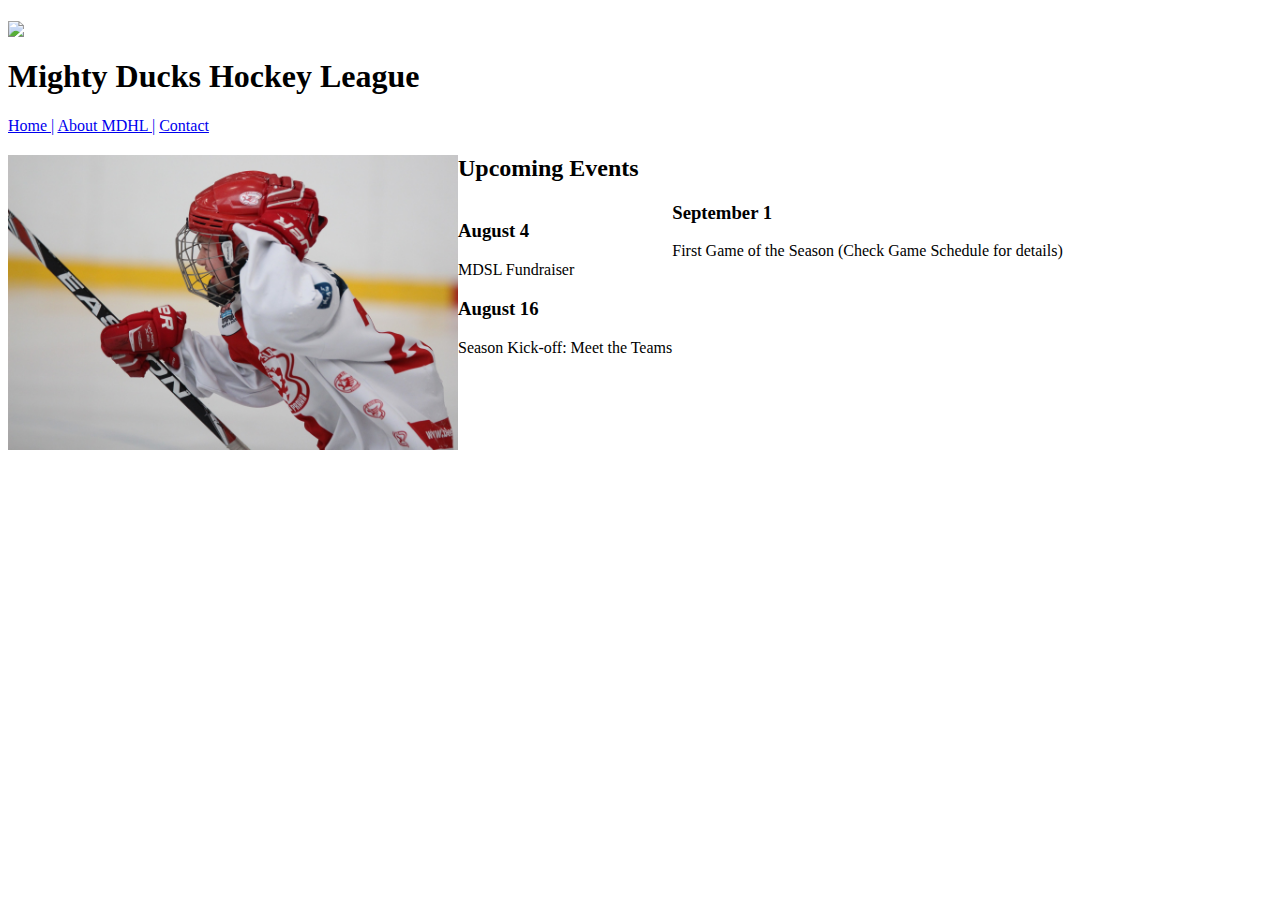
==== index.html @ 143ecef5 "version_1" ====
<!DOCTYPE html>
<html lang="en">
    <head>
        <meta charset="UTF-8"/>
        <meta http-equiv="X-UA-Compatible" content="IE=edge"/>
        <meta name="viewport" content="width=device-width, initial-scale=1.0"/>   
        <title>Document</title>    
    </head>
    <body>
        <header>        
            <nav>
                <h1>
                    <img src="assets/logo.png" style="float: left;" width="120px"/><br/>Mighty Ducks Hockey League</h1>            
                    <a href="index.html">Home |</a>  
                    <a href="about.html">About MDHL |</a>  
                    <a href="contact.html">Contact</a>            
                <section>                     
                    <article>
                        <img src="assets/hockey  1.jpg" style="float: left;" width="450px"/>                        
                            <h2>Upcoming Events</h2>
                        <div style="float: left">
                            <h3>August 4</h3>                        
                                <p>MDSL Fundraiser</p>                            
                            <h3>August 16</h3>                        
                                <p>Season Kick-off: Meet the Teams</p>
                        </div>    
                            <h3>September 1</h3>
                                <p>First Game of the Season (Check Game Schedule for details)</p>                        
                    </article>
                </section>
            </nav>
        </header>
    </body>                                         
</html>
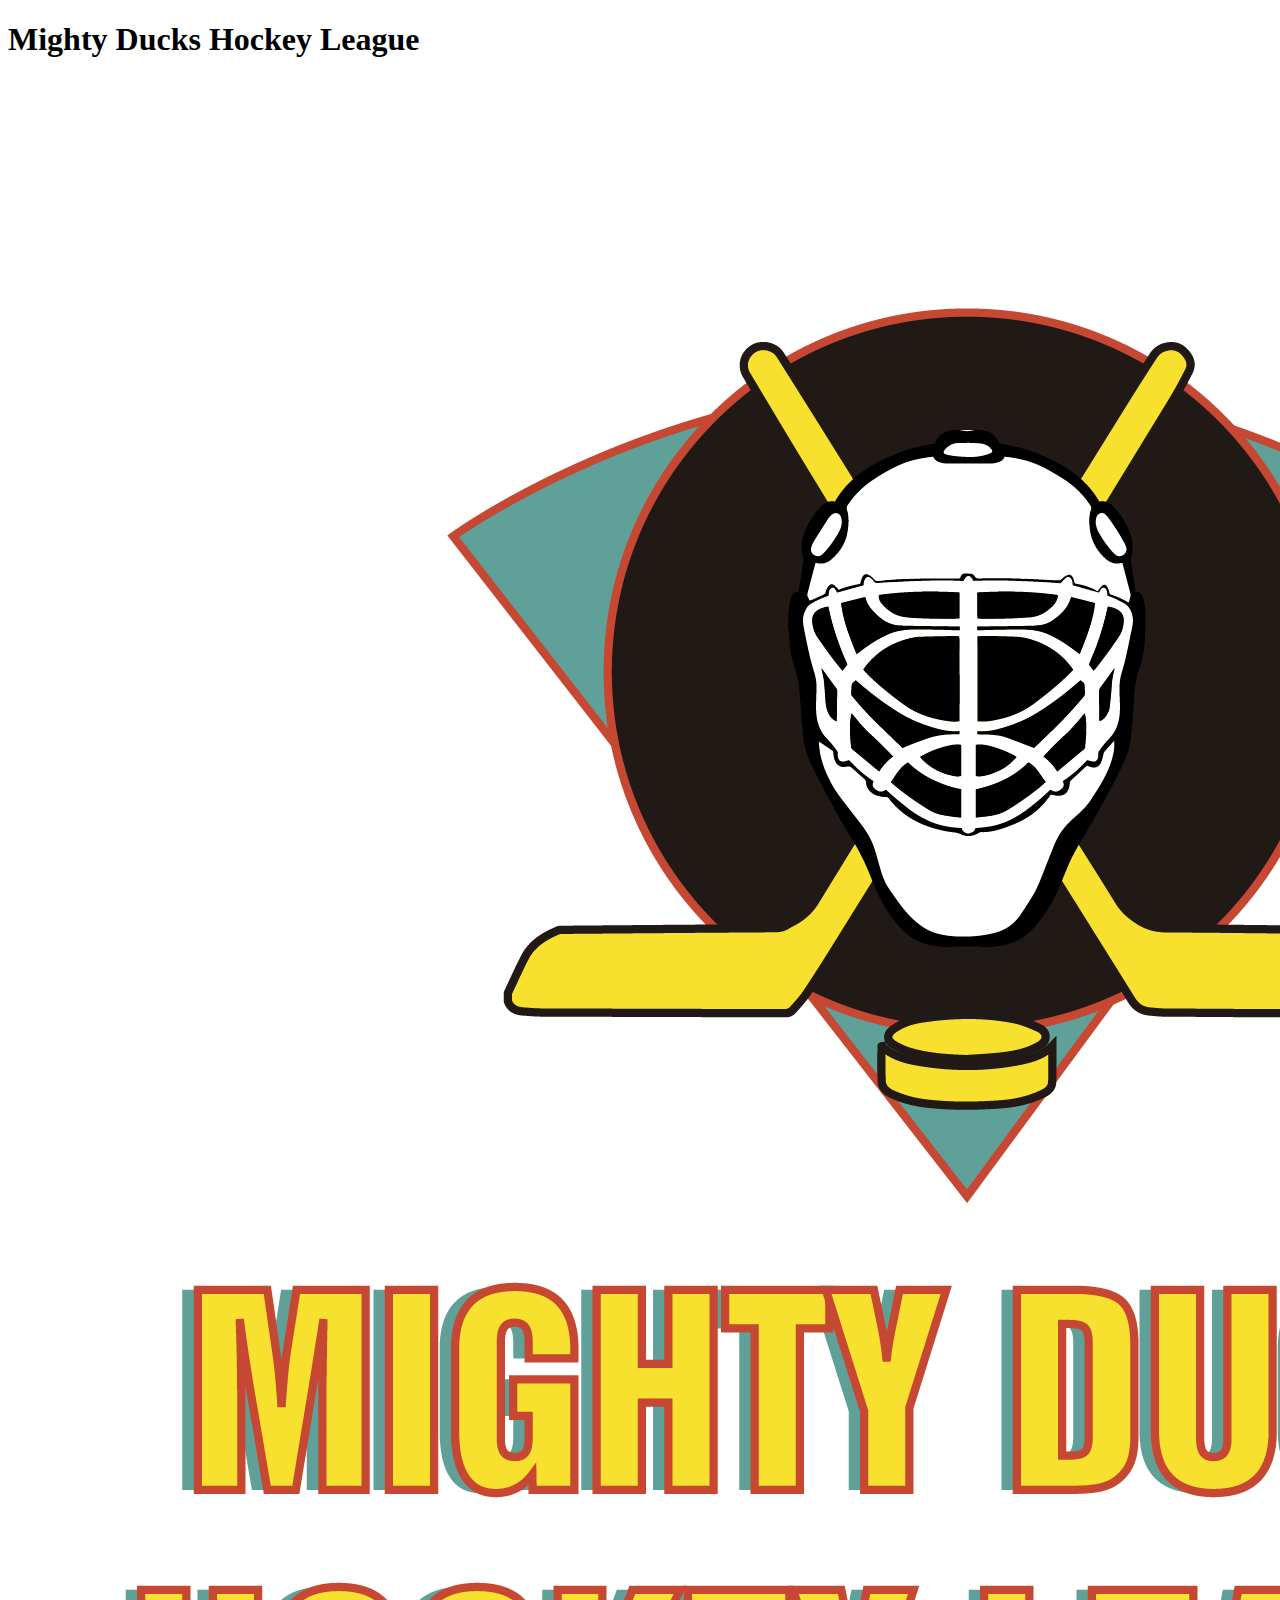
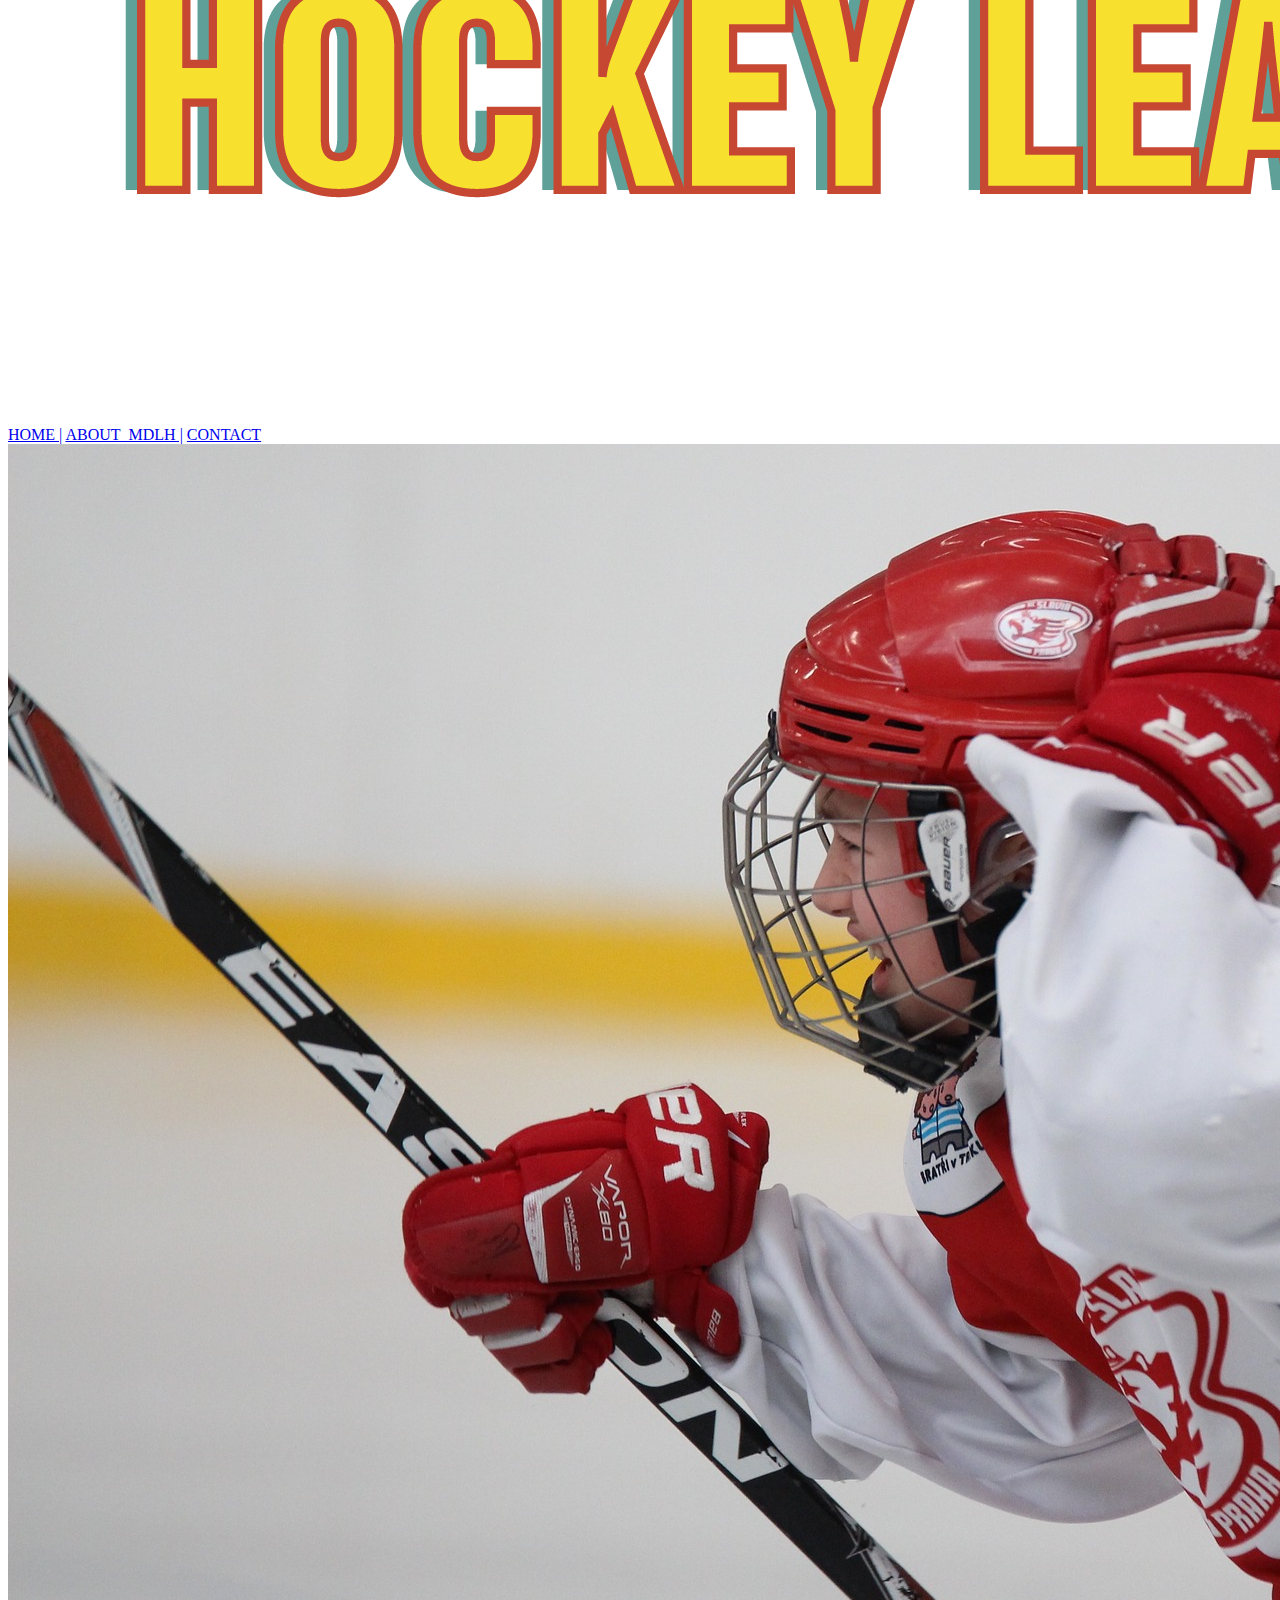
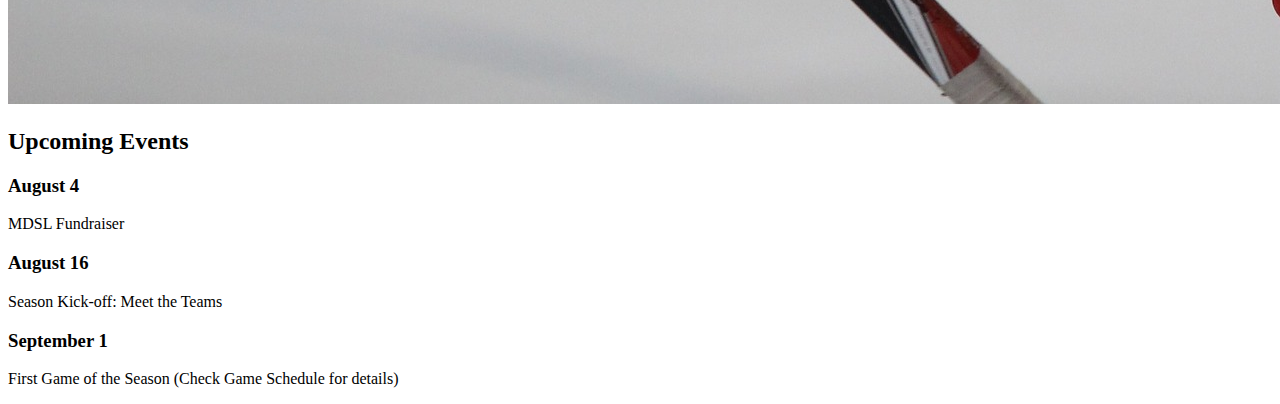
==== commit 3c431a1e: "arreglo pag home" ====
--- a/index.html
+++ b/index.html
@@ -1,34 +1,46 @@
 <!DOCTYPE html>
 <html lang="en">
     <head>
-        <meta charset="UTF-8"/>
-        <meta http-equiv="X-UA-Compatible" content="IE=edge"/>
-        <meta name="viewport" content="width=device-width, initial-scale=1.0"/>   
-        <title>Document</title>    
+        <meta charset="UTF-8">
+        <meta http-equiv="X-UA-Compatible" content="IE=edge">
+        <meta name="viewport" content="width=device-width, initial-scale=1.0">   
+        <title>Proyecto_MDHL</title>   
     </head>
     <body>
-        <header>        
-            <nav>
-                <h1>
-                    <img src="assets/logo.png" style="float: left;" width="120px"/><br/>Mighty Ducks Hockey League</h1>            
-                    <a href="index.html">Home |</a>  
-                    <a href="about.html">About MDHL |</a>  
-                    <a href="contact.html">Contact</a>            
-                <section>                     
-                    <article>
-                        <img src="assets/hockey  1.jpg" style="float: left;" width="450px"/>                        
-                            <h2>Upcoming Events</h2>
-                        <div style="float: left">
-                            <h3>August 4</h3>                        
-                                <p>MDSL Fundraiser</p>                            
-                            <h3>August 16</h3>                        
-                                <p>Season Kick-off: Meet the Teams</p>
-                        </div>    
-                            <h3>September 1</h3>
-                                <p>First Game of the Season (Check Game Schedule for details)</p>                        
-                    </article>
-                </section>
-            </nav>
-        </header>
-    </body>                                         
+        <!--Introduccion al sitio-->
+    <header>
+        <h1>Mighty Ducks Hockey League</h1>
+        <img src="./assets/img/Logo_Mighty_ducks-01.png" alt="Logo_Mighty">  
+      </header>
+      <!--contenidos de link-->
+      <nav>
+         <div>
+          <a href="#">HOME |</a>
+          <a href="./about.html">ABOUT_MDLH |</a>
+          <a href="./contact.html">CONTACT</a>
+      </div> 
+      </nav>
+    <!-- contenido principal -->
+    <main>
+        <img src="./assets/img/hockey_1.jpg" alt="HOCKEY">
+
+    <!-- segmenta información -->
+    <section>
+        <h2>Upcoming Events</h2>
+    <!-- contenedor de artículos -->
+        <article>
+            <h3>August 4</h3>
+            <p>MDSL Fundraiser</p>
+        </article>
+        <article>
+            <h3>August 16</h3>                        
+            <p>Season Kick-off: Meet the Teams</p>
+        </article>
+        <article>
+            <h3>September 1</h3>
+            <p>First Game of the Season (Check Game Schedule for details)</p> 
+        </article>
+    </section>                    
+    </main>                     
+    </body>
 </html>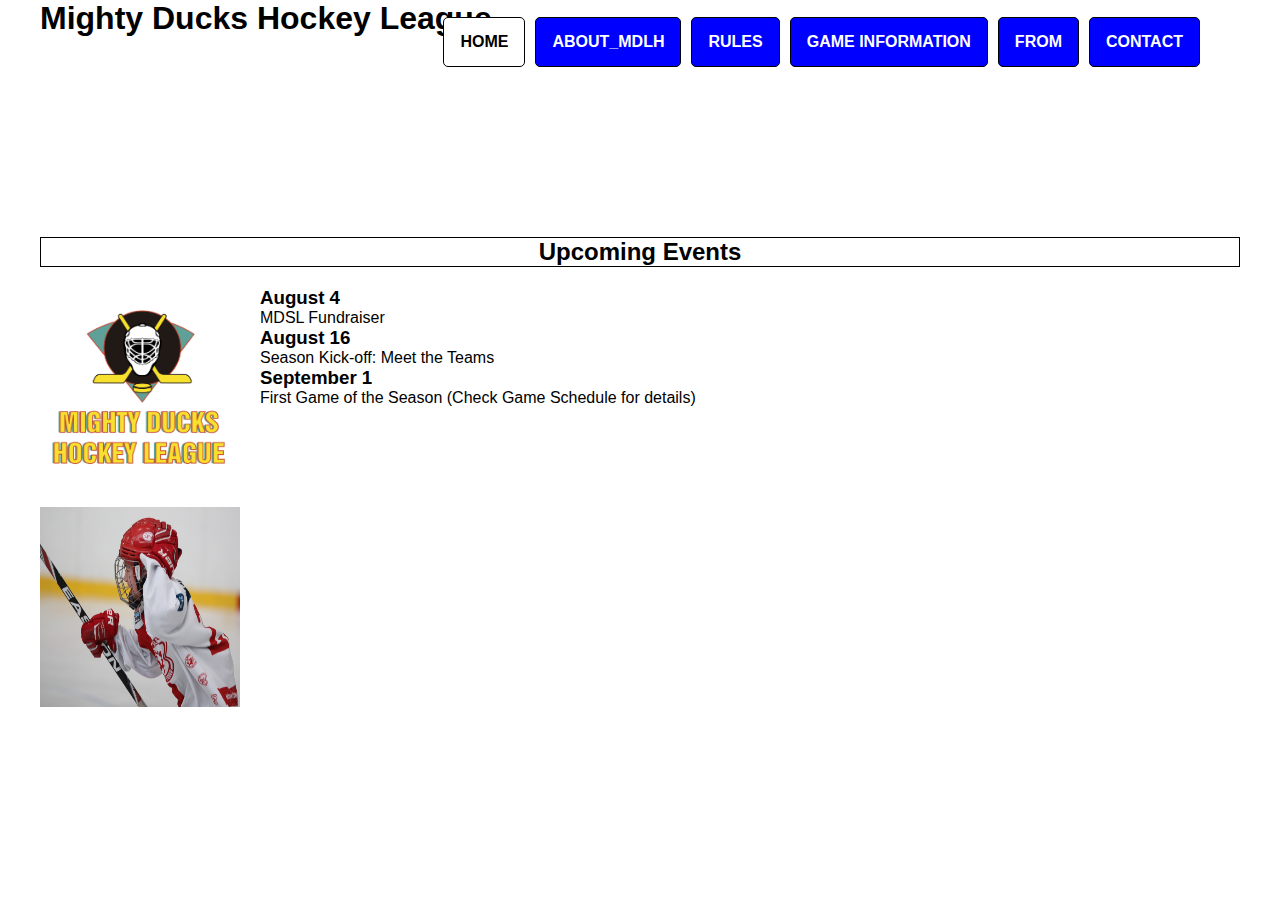
==== commit 771f31e8: "agregado de formulario" ====
--- a/index.html
+++ b/index.html
@@ -1,46 +1,53 @@
 <!DOCTYPE html>
 <html lang="en">
-    <head>
-        <meta charset="UTF-8">
-        <meta http-equiv="X-UA-Compatible" content="IE=edge">
-        <meta name="viewport" content="width=device-width, initial-scale=1.0">   
-        <title>Proyecto_MDHL</title>   
-    </head>
-    <body>
-        <!--Introduccion al sitio-->
+  <head>
+    <meta charset="UTF-8">
+    <meta http-equiv="X-UA-Compatible" content="IE=edge">
+    <meta name="viewport" content="width=device-width, initial-scale=1.0">
+    <title>Proyecto_MDHL</title>
+    <link rel="icon" href="./assets/img/dibujos-de-minion-paso-13.ico">
+    <link rel="stylesheet" href="./assets/style/style.css">
+  </head>
+  <body>
     <header>
-        <h1>Mighty Ducks Hockey League</h1>
-        <img src="./assets/img/Logo_Mighty_ducks-01.png" alt="Logo_Mighty">  
-      </header>
-      <!--contenidos de link-->
-      <nav>
-         <div>
-          <a href="#">HOME |</a>
-          <a href="./about.html">ABOUT_MDLH |</a>
-          <a href="./contact.html">CONTACT</a>
-      </div> 
-      </nav>
-    <!-- contenido principal -->
+      <h1 class="principalTitle">Mighty Ducks Hockey League</h1>
+    </header>
+    <nav class="navegation">
+      <a href="#">HOME</a>
+      <a href="./pages/about.html">ABOUT_MDLH</a>
+      <a href="./pages/rules.html">RULES</a>
+      <a href="./pages/gameInformation.html">GAME INFORMATION</a>
+      <a href="./pages/registration.html">FROM</a>
+      <a href="./pages/contact.html">CONTACT</a>
+    </nav>
     <main>
-        <img src="./assets/img/hockey_1.jpg" alt="HOCKEY">
+      <section class="principalContent">
+        <h2 class="h2title">Upcoming Events</h2>
 
-    <!-- segmenta información -->
-    <section>
-        <h2>Upcoming Events</h2>
-    <!-- contenedor de artículos -->
-        <article>
-            <h3>August 4</h3>
-            <p>MDSL Fundraiser</p>
-        </article>
-        <article>
-            <h3>August 16</h3>                        
-            <p>Season Kick-off: Meet the Teams</p>
-        </article>
-        <article>
-            <h3>September 1</h3>
-            <p>First Game of the Season (Check Game Schedule for details)</p> 
-        </article>
-    </section>                    
-    </main>                     
-    </body>
+        <div class="imagesAndArticlesContent">
+          <div class="imagensHockey">
+            <img
+              src="./assets/img/Logo_Mighty_ducks-01.png"
+              alt="Logo_Mighty">
+            <img src="./assets/img/hockey_1.jpg" alt="HOCKEY">
+          </div>
+
+          <div class="articlesHockey">
+            <article>
+              <h3>August 4</h3>
+              <p>MDSL Fundraiser</p>
+            </article>
+            <article>
+              <h3>August 16</h3>
+              <p>Season Kick-off: Meet the Teams</p>
+            </article>
+            <article>
+              <h3>September 1</h3>
+              <p>First Game of the Season (Check Game Schedule for details)</p>
+            </article>
+          </div>
+        </div>
+      </section>
+    </main>
+  </body>
 </html>--- a/assets/style/style.css
+++ b/assets/style/style.css
@@ -0,0 +1,199 @@
+* {
+  margin: 0;
+  padding: 0;
+  box-sizing: border-box;
+  font-family: sans-serif;
+}
+
+body{
+  padding: 0 40px;
+}
+
+.principalTitle {
+  font-size: 2rem;
+  /* padding: 0 40px; */
+}
+
+.navegation {
+  width: 100%;
+  height: 200px;
+  background-image: url(../img/design1_image2.jpg);
+  background-size: cover;
+  background-position: 0 30%;
+  padding: 0 40px;
+  display: flex;
+  flex-direction: row;
+  justify-content: flex-end;
+  gap: 10px;
+  /* border: 3px solid red; */
+}
+
+.navegation > a {
+  color: white;
+  background-color: blue;
+  padding: 1rem;
+  font-size: 1rem;
+  height: 50px;
+  text-align: center;
+  text-decoration: none;
+  font-weight: bold;
+  border-radius: 5px;
+  border: 1px solid black;
+  margin-top: -20px;
+  display: flex;
+  justify-content: center;
+  align-items: center;
+}
+
+.principalContent {
+  display: flex;
+  flex-direction: column;
+  /* border: 3px solid red; */
+  /* padding: 0 40px; */
+}
+
+.h2title{
+    border: 1px solid black;
+    text-align: center;
+}
+
+.imagesAndArticlesContent {
+  display: flex;
+  flex-direction: row;
+  gap: 20px;
+  margin-top: 20px;
+}
+
+.imagensHockey {
+  display: flex;
+  flex-direction: column;
+  gap: 20px;
+  /* border: 2px solid green; */
+
+}
+
+.imagensHockey > img {
+    width: 200px;
+    height: 200px;
+  }
+
+.articlesHockey{
+    /* border: 2px solid blue; */
+    width: 100%;
+    display: flex;
+    flex-direction: column;
+}
+
+a[href="#"] {
+  background-color: white;
+  color: black;
+}
+
+a:hover {
+  background-color: rgb(218, 206, 206);
+}
+
+
+.logoContainerFooter {
+  width: 100%;
+  display: flex;
+  flex-direction: column;
+  align-items: center;
+}
+
+.logoContainerFooter > img {
+width: 300px;
+height: 300px;
+}
+
+.listWithNumbers{
+  list-style-type: decimal;
+}
+
+.listWithLetters{
+  list-style-type: lower-alpha;
+}
+
+.listWithCircles{
+  list-style-type: lower-alpha;
+}
+
+/*.listWithNoneStyle{
+  list-style: none;
+}*/
+
+span{
+  font-weight: bold;
+}
+
+.rulesSection{
+  display: flex;
+  flex-direction: column;
+  gap: 15px;
+}
+
+.rulesSection>article{
+  display: flex;
+  flex-direction: column;
+  gap: 5px;
+}
+
+.rulesSection>article>ul{
+  display: flex;
+  flex-direction: column;
+  gap: 5px;
+}
+
+.subtitleContent {
+  margin-top: 20px;
+  margin-bottom: 20px;
+  font-size: 20px;
+}
+
+.table-striped > tbody > tr:nth-child(odd) > td,
+.table-striped > tbody > tr:nth-child(odd) > th {
+  background-color: rgba(243, 243, 240, 0.37);
+  border: 1px solid rgba(5, 5, 5, 0.267);
+}
+.table-striped > tbody > tr:nth-child(even) > td,
+.table-striped > tbody > tr:nth-child(even) > th {
+  background-color: #cccccc73;
+  border: 1px solid rgba(5, 5, 5, 0.267);
+}
+.table-striped > thead > tr > th {
+  background-color: #a5a4a48a;
+  border: 1px solid #a5a4a4;
+  padding: 4px 0px;
+}
+
+th,
+td{
+    font-size: 16px;
+    padding: 4px 0;
+}
+
+tr {
+  text-align: center;
+}
+
+span {
+  font-weight: bold;
+}
+
+.finalDataContainer {
+  display: flex;
+  flex-direction: column;
+  gap: 10px;
+  margin-top: 20px;
+  font-size: 20px;
+}
+
+.contactContainer {
+  display: flex;
+  flex-direction: row;
+  justify-content: space-between;
+}
+
+.underline {
+  text-decoration: underline;
+}